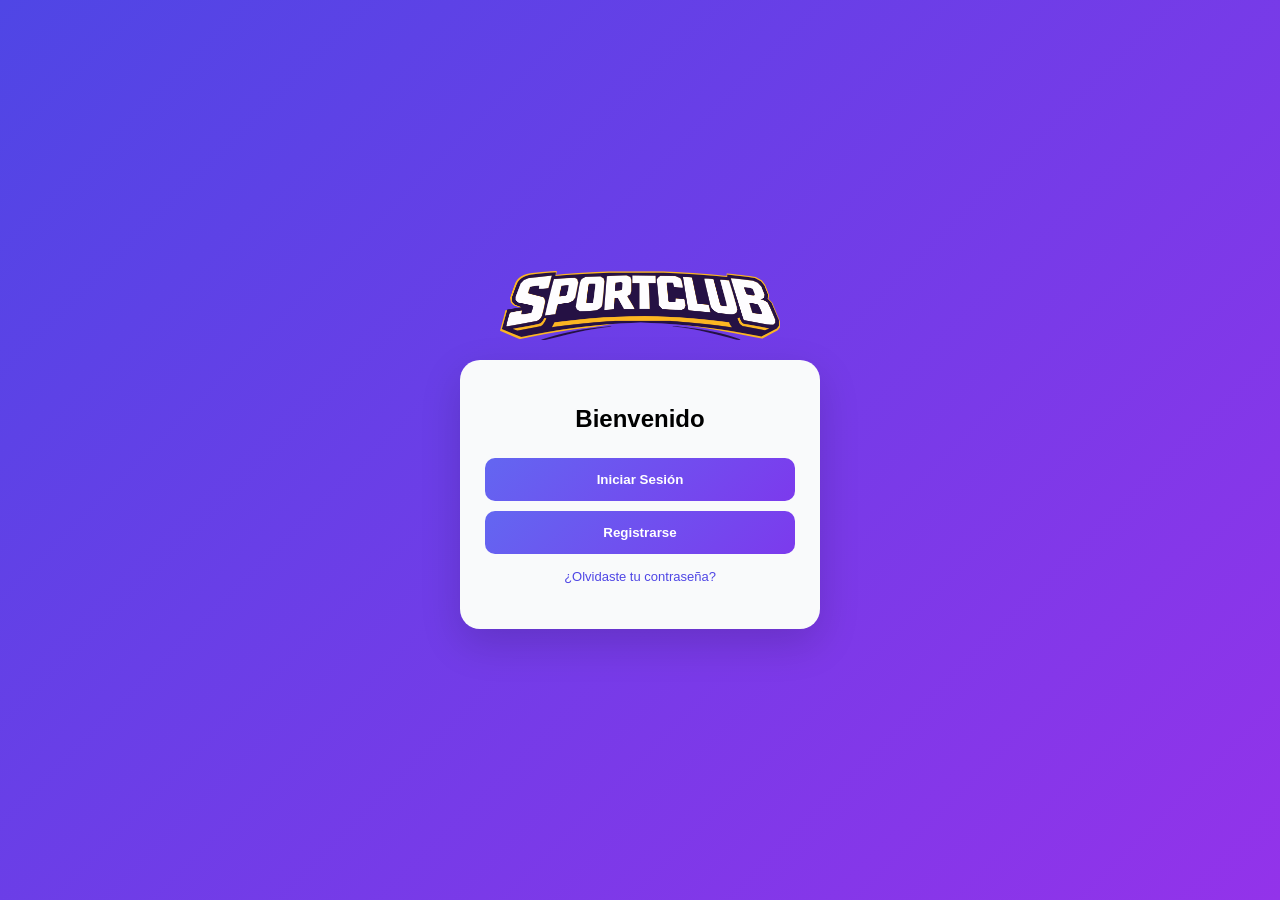
==== index.html @ 97d5d7f3 "fin4" ====
<!DOCTYPE html>
<html lang="es">
<head>
    <meta charset="UTF-8">
    <title>Inicio - Club Deportivo</title>
    <link rel="stylesheet" href="css/style.css">
</head>
<body>

<div class="container">

    <div class="logo">
        <img src="logo_empresa_letra_v1.png" alt="logo">
    </div>

    <div class="card">
        <h2>Bienvenido</h2>

        <button onclick="window.location.href='login.html'">Iniciar Sesión</button>

        <button onclick="window.location.href='register.html'" style="margin-top:10px;">
            Registrarse
        </button>

        <div class="links" style="justify-content:center; margin-top:15px;">
            <a href="recover.html">¿Olvidaste tu contraseña?</a>
        </div>
    </div>

</div>

</body>
</html>
---- css/style.css ----
* {
    margin: 0;
    padding: 0;
    box-sizing: border-box;
}

body {
    font-family: Arial, sans-serif;
    background: linear-gradient(135deg, #4f46e5, #9333ea);
    height: 100vh;
    display: flex;
    justify-content: center;
    align-items: center;
}

.container {
    width: 100%;
    max-width: 360px;
}

.logo {
    display: flex;
    justify-content: center;
    margin-bottom: 20px;
}

.logo img {
    width: 85%;
    max-width: 280px;
    height: auto;
}

.card {
    background: #f9fafb;
    padding: 45px 25px;
    border-radius: 20px;
    box-shadow: 0 15px 40px rgba(0,0,0,0.15);
}

.card h2 {
    text-align: center;
    margin-bottom: 25px;
}

.card input,
.card select {
    width: 100%;
    padding: 14px;
    margin-bottom: 18px;
    border-radius: 10px;
    border: 1px solid #ccc;
}

.card button {
    width: 100%;
    padding: 14px;
    background: linear-gradient(135deg, #6366f1, #7c3aed);
    color: white;
    border: none;
    border-radius: 10px;
    cursor: pointer;
    font-weight: bold;
}

.links {
    margin-top: 15px;
    display: flex;
    justify-content: space-between;
}

.links a {
    font-size: 13px;
    color: #4f46e5;
    text-decoration: none;
}

.message {
    margin-top: 15px;
    color: #16a34a;
    font-size: 13px;
    text-align: center;
}
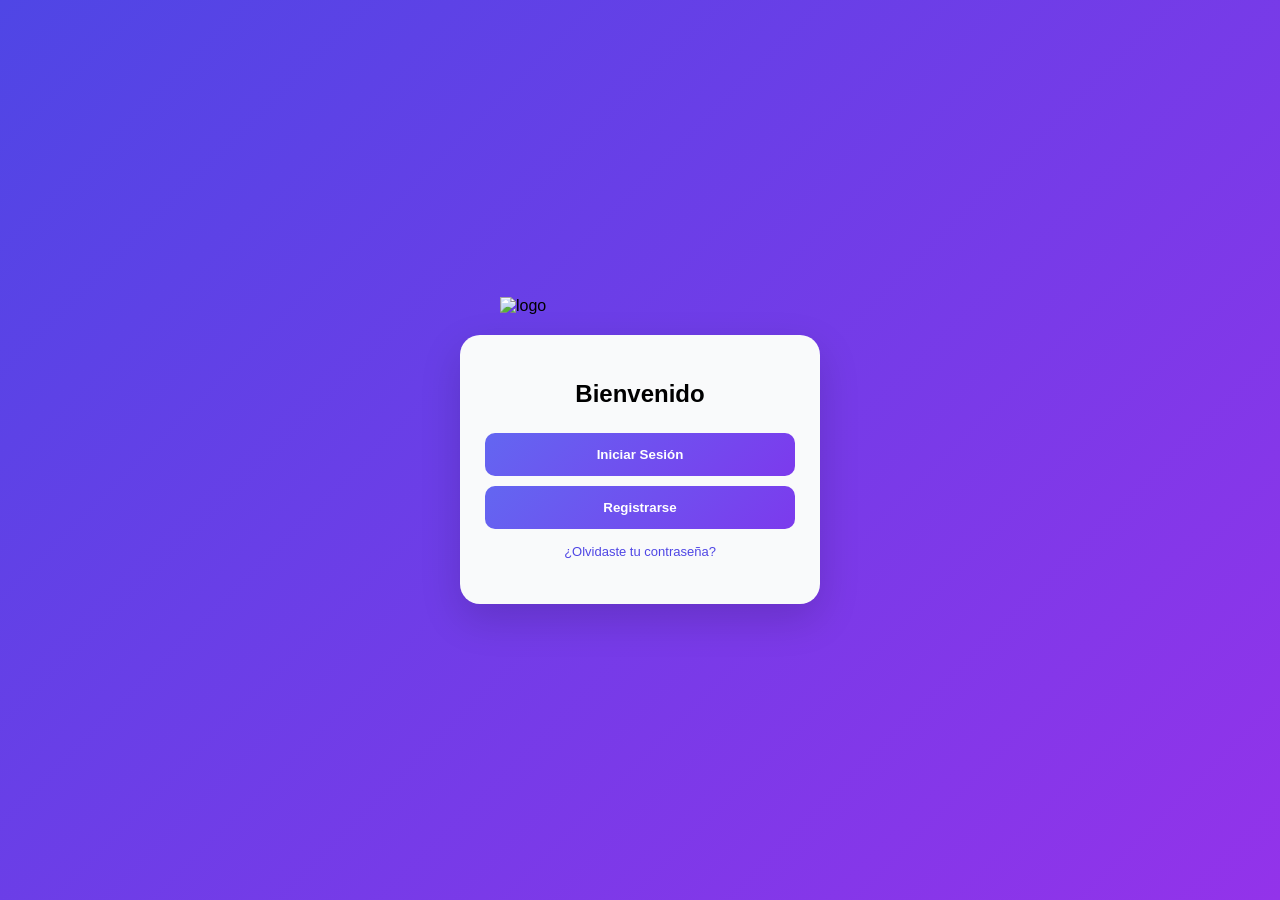
==== commit de07ab11: "cambio prueba" ====
--- a/index.html
+++ b/index.html
@@ -10,7 +10,7 @@
 <div class="container">
 
     <div class="logo">
-        <img src="logo_empresa_letra_v1.png" alt="logo">
+        <img src="" alt="logo">
     </div>
 
     <div class="card">
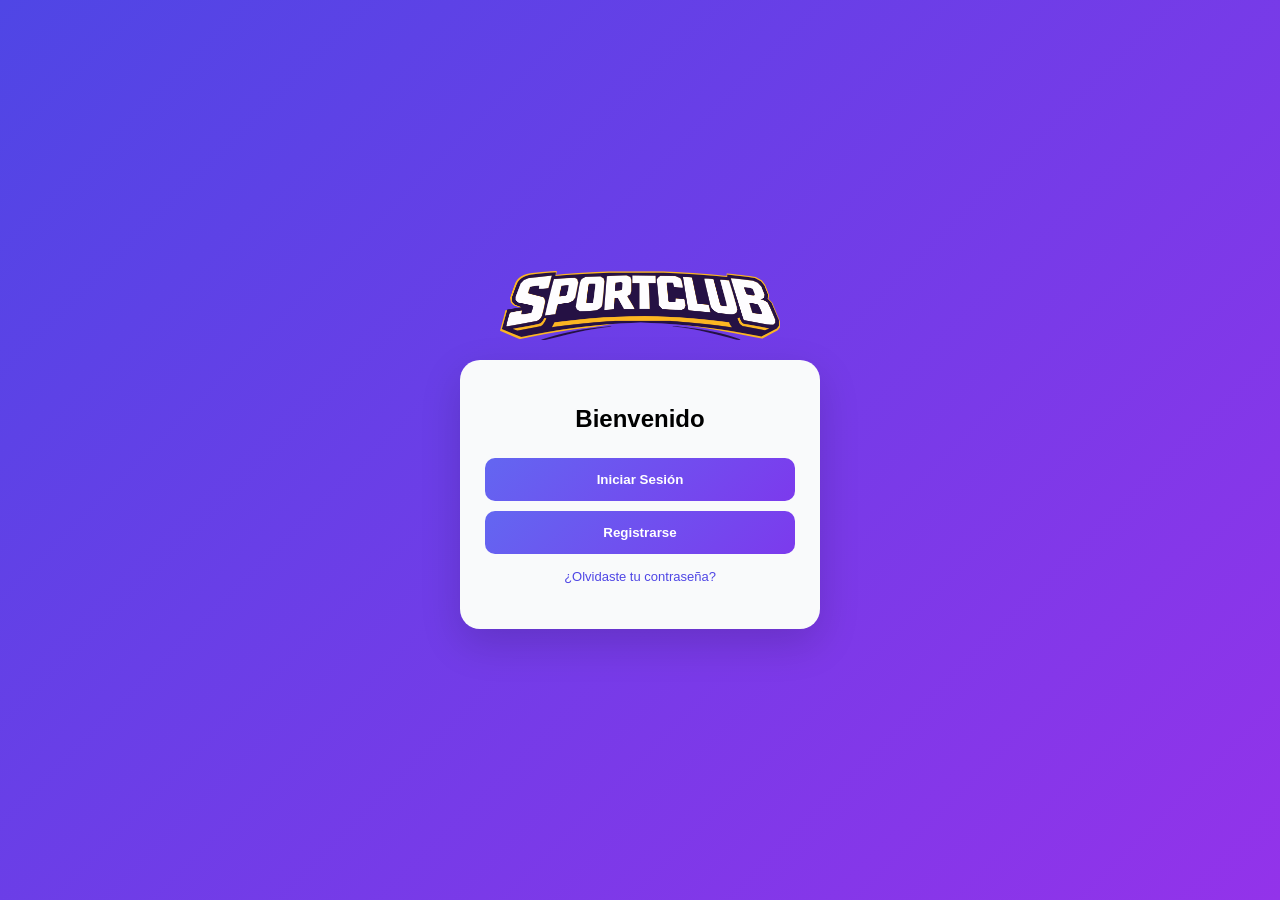
==== commit 5f5c8c69: "final pagina completa" ====
--- a/index.html
+++ b/index.html
@@ -10,7 +10,7 @@
 <div class="container">
 
     <div class="logo">
-        <img src="" alt="logo">
+        <img src="logo_empresa_letra_v1.png" alt="logo">
     </div>
 
     <div class="card">
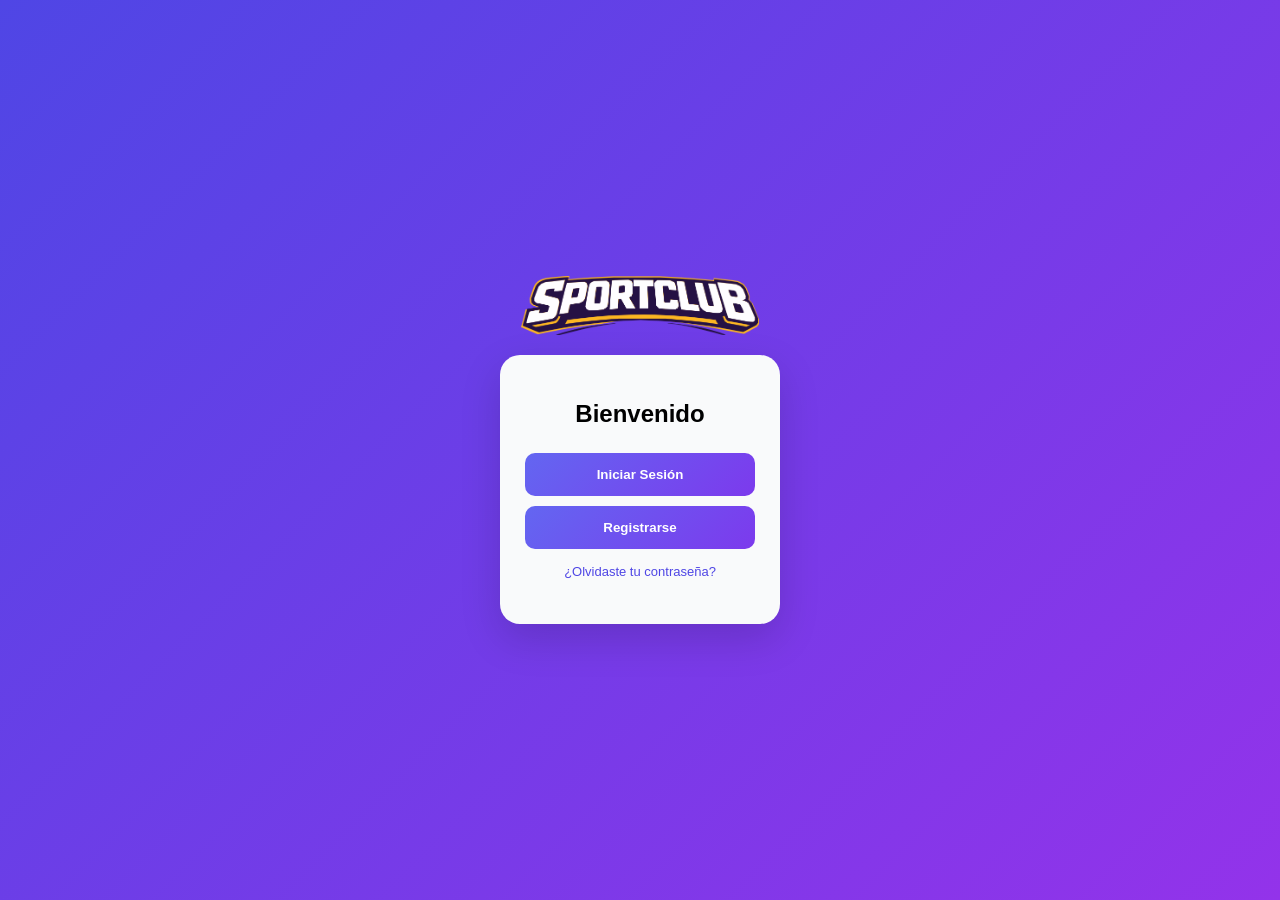
==== commit c92969c8: "containe" ====
--- a/index.html
+++ b/index.html
@@ -7,10 +7,10 @@
 </head>
 <body>
 
-<div class="container">
+<div class="containe">
 
     <div class="logo">
-        <img src="logo_empresa_letra_v1.png" alt="logo">
+        <img src="logo_empresa_letra_v1 (1).png" alt="logo">
     </div>
 
     <div class="card">
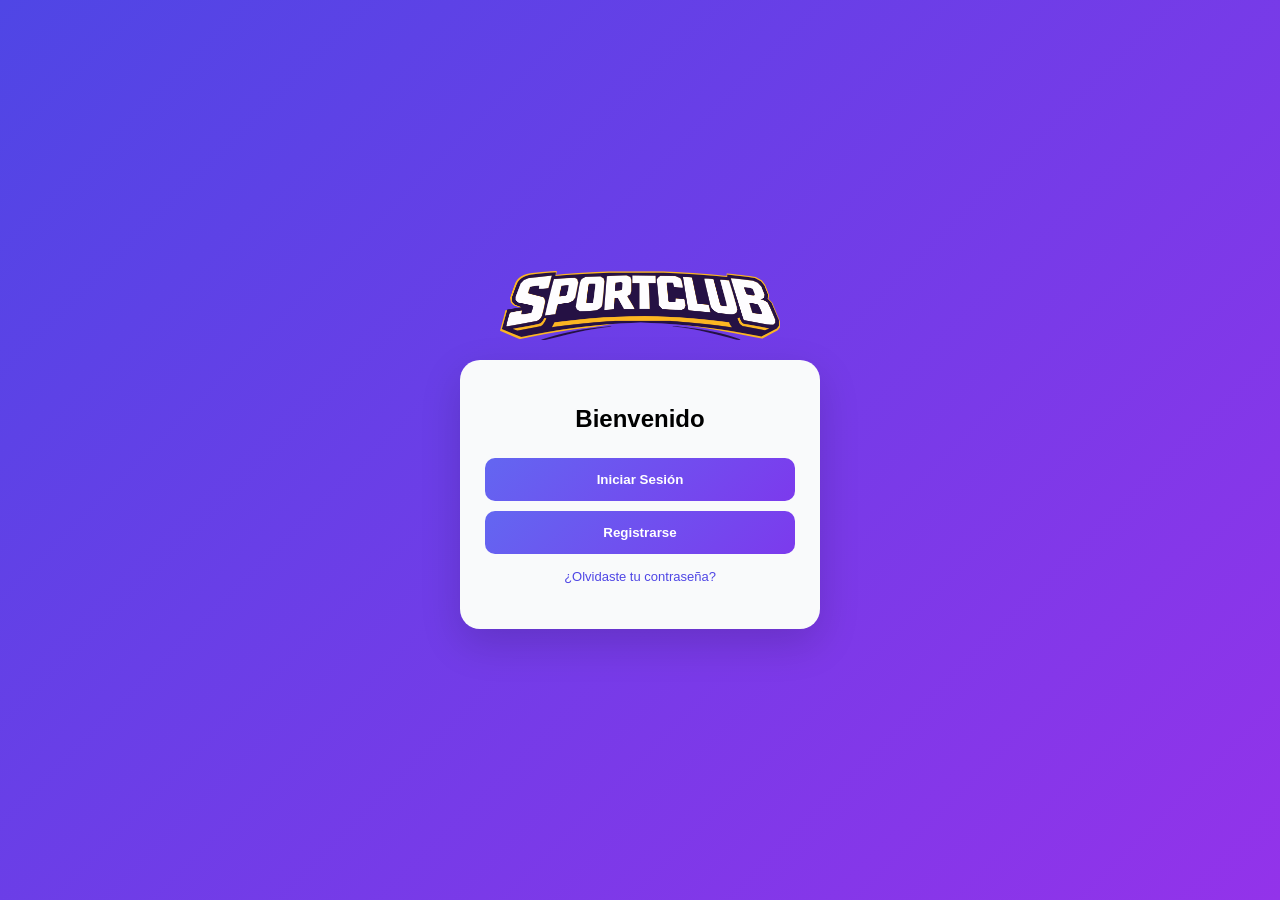
==== commit 0628d1f9: "container" ====
--- a/index.html
+++ b/index.html
@@ -7,7 +7,7 @@
 </head>
 <body>
 
-<div class="containe">
+<div class="container">
 
     <div class="logo">
         <img src="logo_empresa_letra_v1 (1).png" alt="logo">
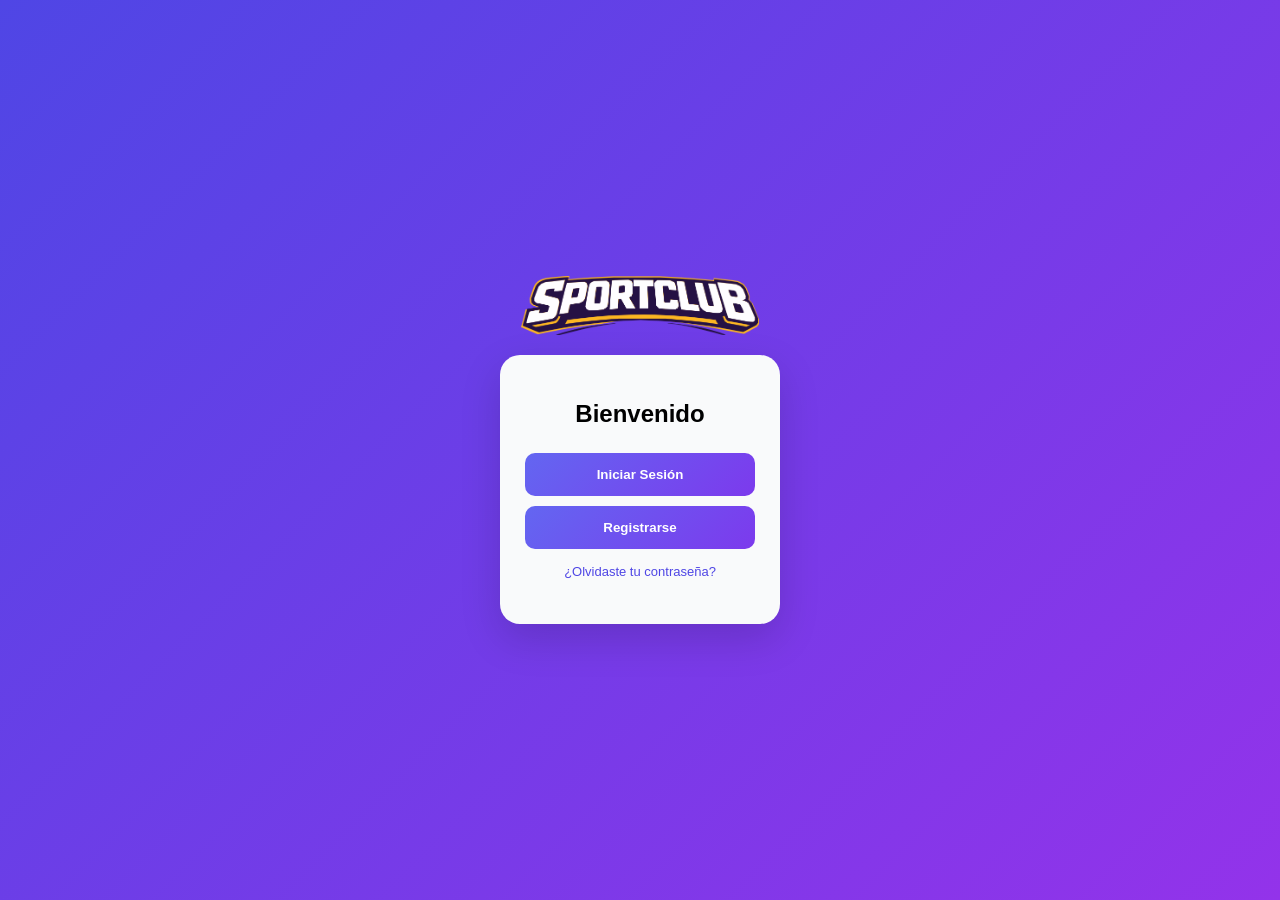
==== commit 38ab6467: "goku" ====
--- a/index.html
+++ b/index.html
@@ -7,7 +7,7 @@
 </head>
 <body>
 
-<div class="container">
+<div class="containe">
 
     <div class="logo">
         <img src="logo_empresa_letra_v1 (1).png" alt="logo">
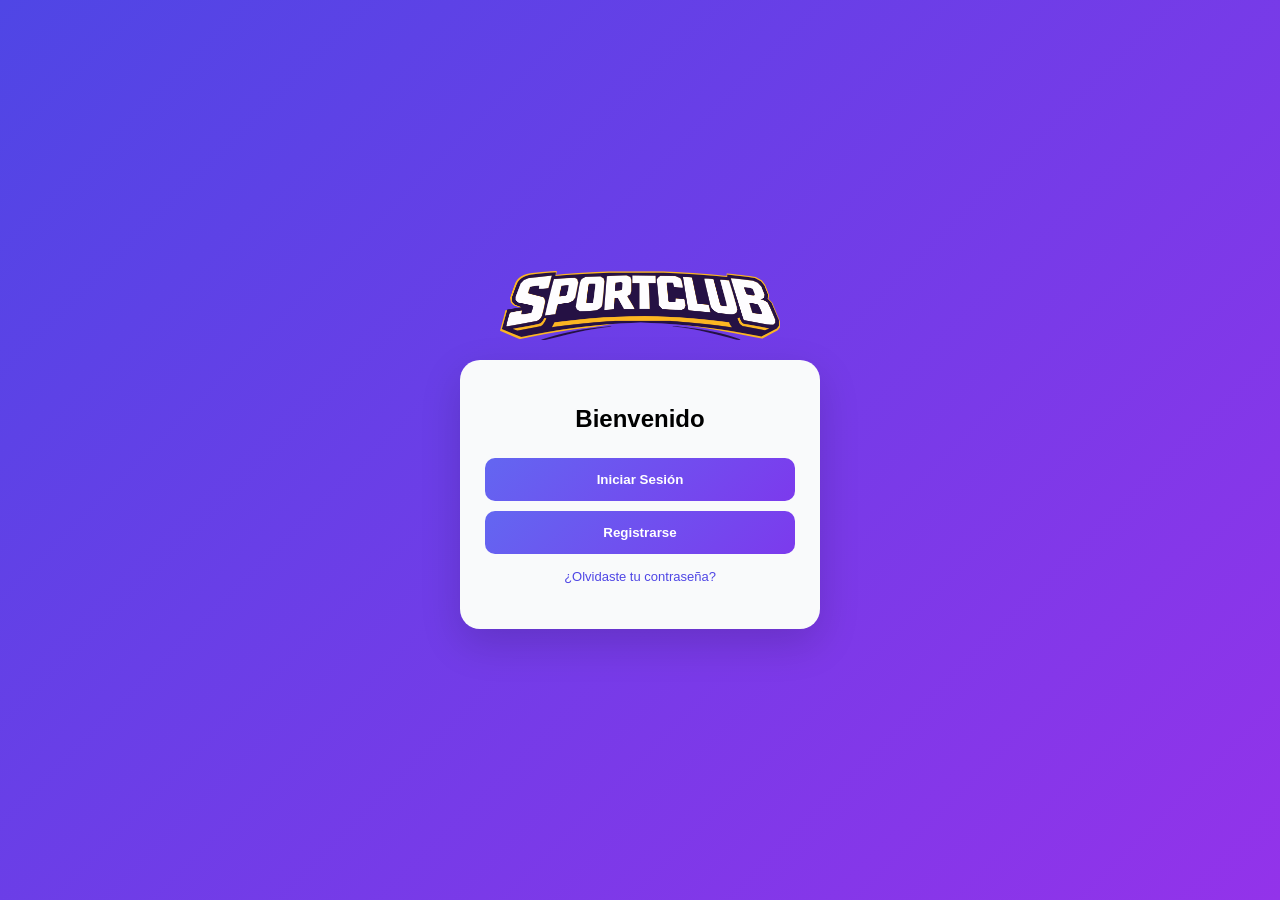
==== commit 5028c4f7: "vegeta" ====
--- a/index.html
+++ b/index.html
@@ -7,7 +7,7 @@
 </head>
 <body>
 
-<div class="containe">
+<div class="container">
 
     <div class="logo">
         <img src="logo_empresa_letra_v1 (1).png" alt="logo">
